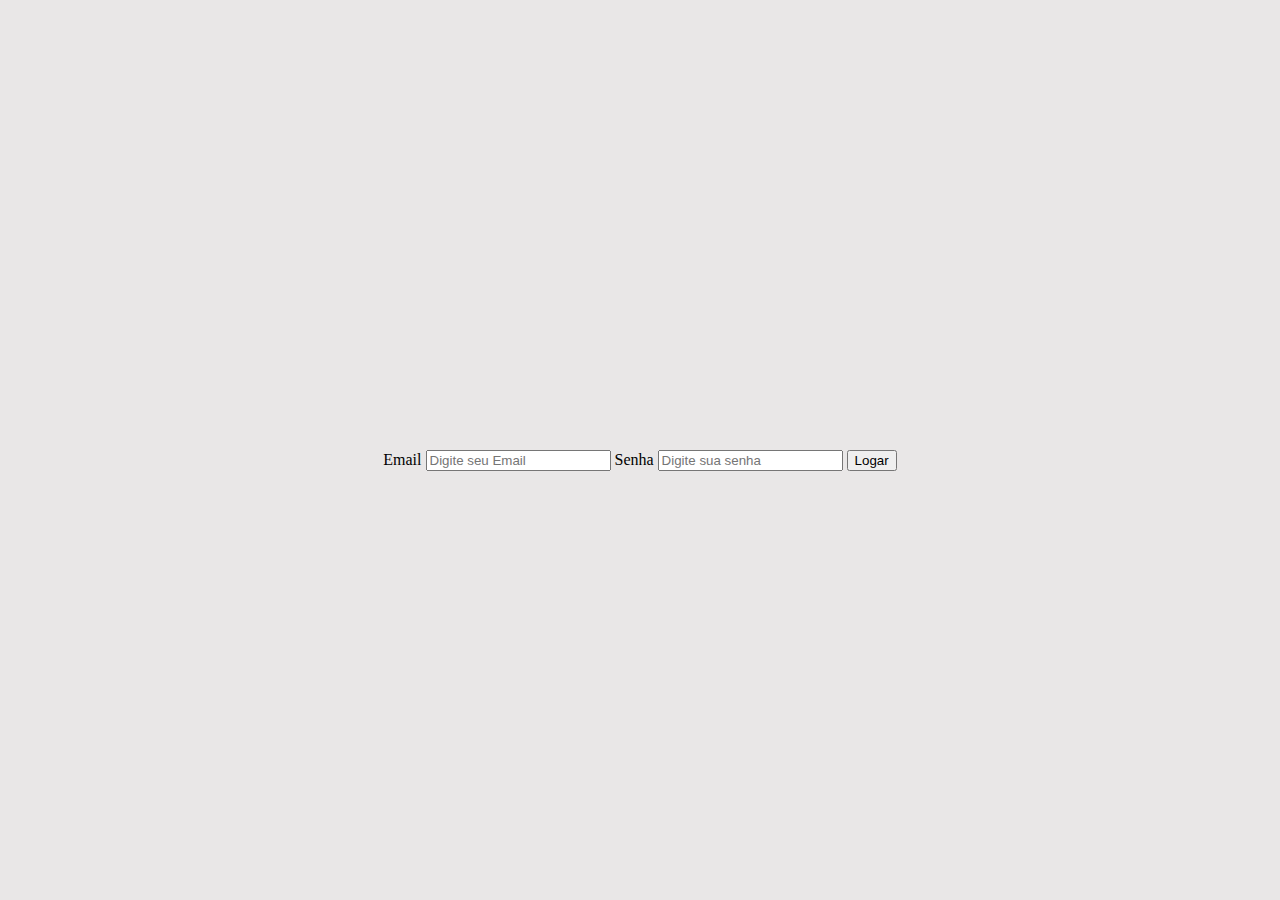
==== index.html @ 07dd8ae8 "craate html ccss and js" ====
<!DOCTYPE html>
<html lang="pt-Br">
<head>
    <meta charset="UTF-8">
    <meta name="viewport" content="width=device-width, initial-scale=1.0">
    <title>Tela login</title>
    <link rel="stylesheet" href="style.css">
    <script src="main.js"></script>
    <a href="https://supreme-engine-wp5pjxqw7vq29696-5500.app.github.dev/"></a>
<body>
    <!-- <header>Tela login</header> -->
    <main id="principal">
        <form>
            <div>
                <label for="email">Email</label>
                <input id="email" type="email" name="email" autocomplete="off" placeholder="Digite seu Email" required>

                <label for="senha">Senha</label>
                <input id="senha" type="password" placeholder="Digite sua senha" required>

                <button id="botao" type="submit" onchange="botaoLogar()">Logar</button>
            </div>
        </form>
    </main>
</body>
</html>
---- style.css ----
body {
    background-color: rgb(233, 231, 231);
}

main {
    text-align: center;
    margin-top: 450px;
}
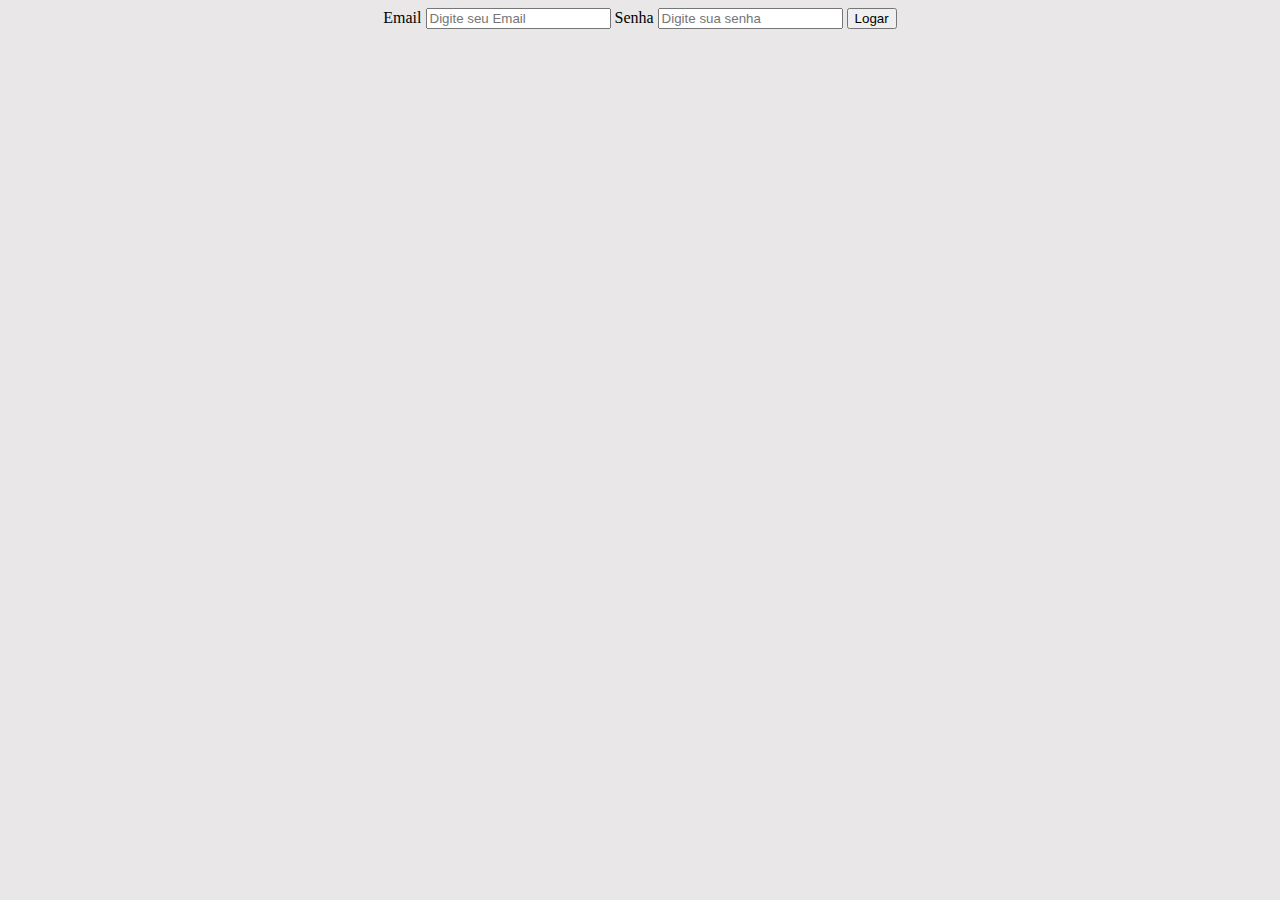
==== commit 99371918: "change css cod" ====
--- a/index.html
+++ b/index.html
@@ -10,7 +10,7 @@
 <body>
     <!-- <header>Tela login</header> -->
     <main id="principal">
-        <form>
+        <form class="container">
             <div>
                 <label for="email">Email</label>
                 <input id="email" type="email" name="email" autocomplete="off" placeholder="Digite seu Email" required>
--- a/style.css
+++ b/style.css
@@ -2,8 +2,9 @@
     background-color: rgb(233, 231, 231);
 }
 
-main {
-    text-align: center;
-    margin-top: 450px;
+.container {
+    display: flex;
+    justify-content: center;
+    align-items: center;
 }
 
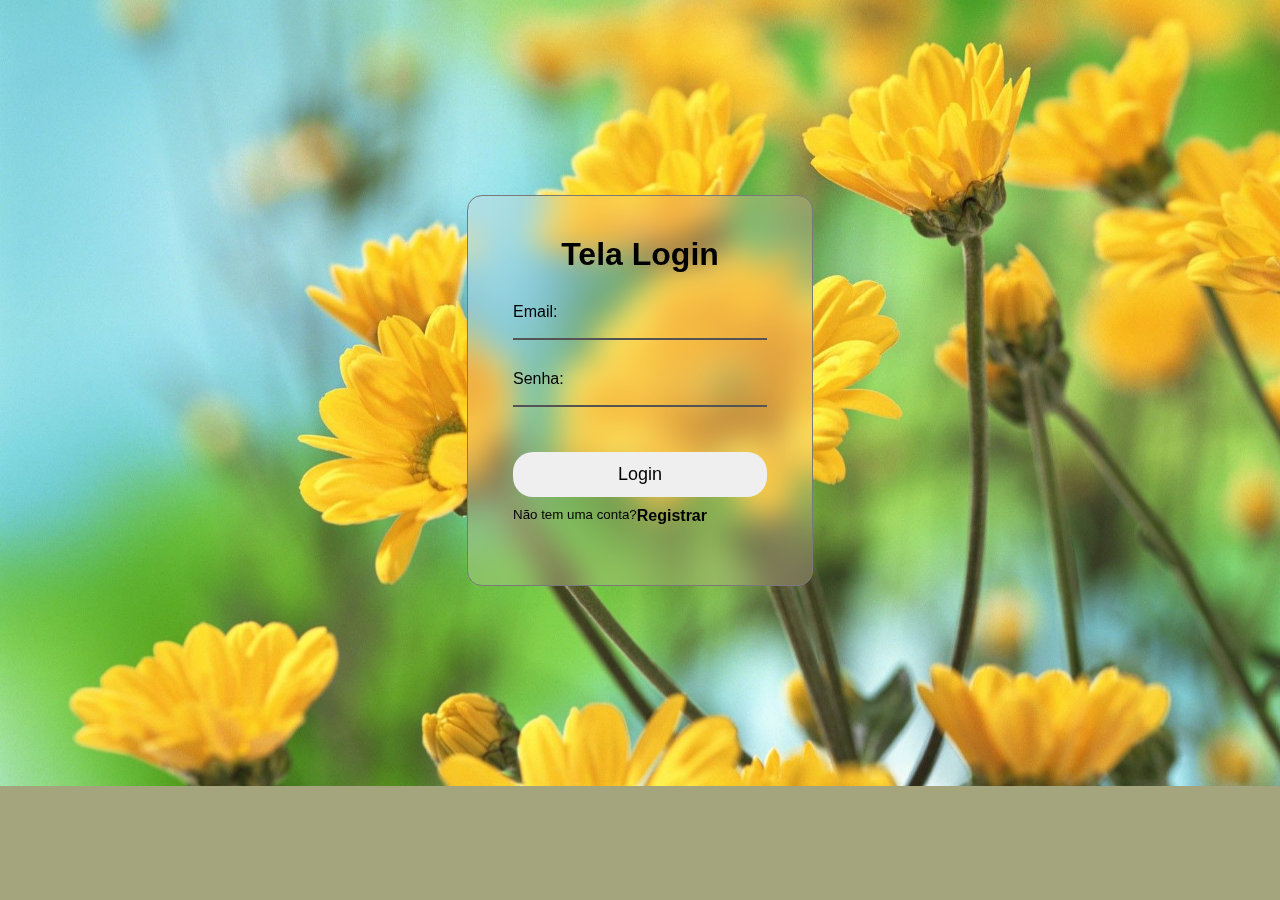
==== commit ec94a146: "upgrade css" ====
--- a/index.html
+++ b/index.html
@@ -6,21 +6,25 @@
     <title>Tela login</title>
     <link rel="stylesheet" href="style.css">
     <script src="main.js"></script>
-    <a href="https://supreme-engine-wp5pjxqw7vq29696-5500.app.github.dev/"></a>
+</head>
 <body>
-    <!-- <header>Tela login</header> -->
     <main id="principal">
-        <form class="container">
-            <div>
-                <label for="email">Email</label>
-                <input id="email" type="email" name="email" autocomplete="off" placeholder="Digite seu Email" required>
+        <form id="container" onsubmit="return botaoLogar()">
+            <h1 id="titleLogin">Tela Login</h1>
+            <div id="cimabaixo">
+                <label for="email">Email:</label>
+                <input id="email" type="email" name="email" autocomplete="off" required>
 
-                <label for="senha">Senha</label>
-                <input id="senha" type="password" placeholder="Digite sua senha" required>
+                <label for="senha">Senha:</label>
+                <input id="senha" type="password" required>
 
-                <button id="botao" type="submit" onchange="botaoLogar()">Logar</button>
+                <button id="botao" type="submit">Login</button>
+                <div class="mover">
+                <small>Não tem uma conta?</small>
+                <b>Registrar</b>
+                </div>
             </div>
         </form>
     </main>
 </body>
-</html>+</html>
--- a/style.css
+++ b/style.css
@@ -1,10 +1,72 @@
 body {
-    background-color: rgb(233, 231, 231);
+    background-color: rgb(164, 165, 125);
+    background-image: url("img1.jpeg");
+    background-repeat: no-repeat;
+    background-size: cover;
 }
 
-.container {
+#titleLogin {
+    text-align: center;
+    margin-bottom: 30px;
+    margin-top: 40px;
+}
+
+#cimabaixo {
+    display: flex;
+    flex-direction: column;
+}
+
+#email {
+    margin-bottom: 30px;
+    border-color: black;
+    border-left: 0;
+    border-right: 0;
+    border-top: 0;
+    background-color: transparent;
+    width: 250px;
+}
+
+#senha {
+    margin-bottom: 45px;
+    border-color: black;
+    border-left: 0;
+    border-right: 0;
+    border-top: 0;
+    background-color: transparent;
+    width: 250px;
+}
+
+#botao {
+    margin-bottom: 10px;
+    height: 5vh;
+    border-radius: 20px;
+    border-color: transparent;
+    font-size: 18px;
+}
+
+
+
+.mover{
+    display: flex;
+    float: right;
+}
+
+#principal {
     display: flex;
     justify-content: center;
     align-items: center;
+    height: 85vh;
+    padding-bottom: 5px;
 }
 
+#container {
+    font-family: 'Muli',sans-serif;
+    border: 1px solid rgb(0, 0, 0);
+    border-color: rgb(122, 120, 120);
+    border-radius: 15px;
+    padding-bottom: 60px;
+    padding-right: 45px;
+    padding-left: 45px;
+    backdrop-filter: blur(15px);
+    background: rgba(255, 212, 212, 0.2);
+}
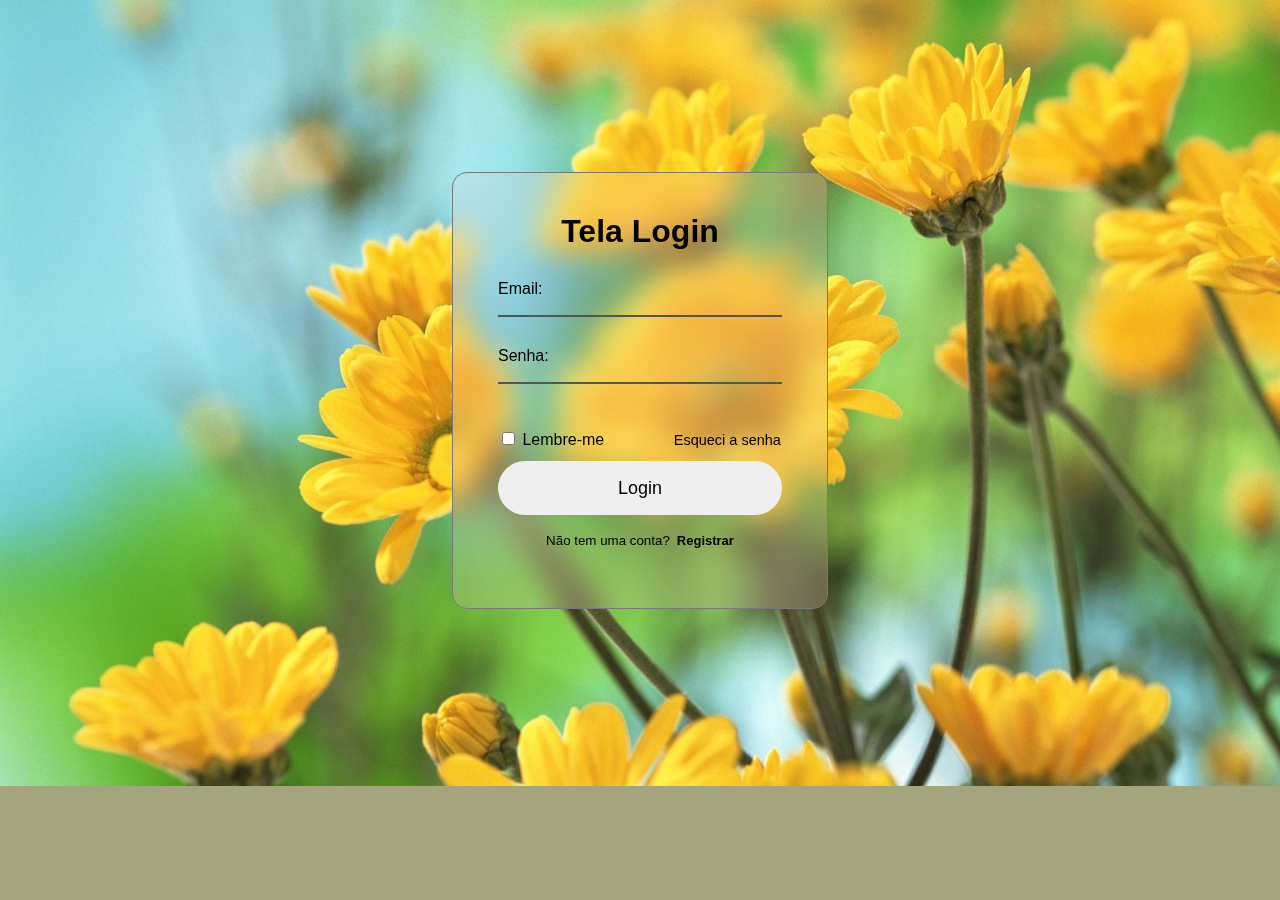
==== commit 61ffb156: "add checkbox" ====
--- a/index.html
+++ b/index.html
@@ -18,6 +18,12 @@
                 <label for="senha">Senha:</label>
                 <input id="senha" type="password" required>
 
+                <div id="checkboxx">
+                <input id="checkbox" type="checkbox">
+                <label for="checkbox">Lembre-me</label>
+                <small id="esqueciSenha">Esqueci a senha</small>
+                </div>
+
                 <button id="botao" type="submit">Login</button>
                 <div class="mover">
                 <small>Não tem uma conta?</small>
--- a/style.css
+++ b/style.css
@@ -23,7 +23,7 @@
     border-right: 0;
     border-top: 0;
     background-color: transparent;
-    width: 250px;
+    width: 280px;
 }
 
 #senha {
@@ -33,22 +33,38 @@
     border-right: 0;
     border-top: 0;
     background-color: transparent;
-    width: 250px;
+    width: 280px;
+}
+
+checkboxx{
+    display: flex;
+    float: right;
+    font-size: 50px;
+}
+
+#esqueciSenha {
+    font-size: 14.5px;
+    margin-left: 65px;
 }
 
 #botao {
-    margin-bottom: 10px;
-    height: 5vh;
-    border-radius: 20px;
+    margin-bottom: 18px;
+    margin-top: 12px;
+    height: 6vh;
+    border-radius: 40px;
     border-color: transparent;
     font-size: 18px;
 }
 
-
+b{
+    font-size: 13px;
+    margin-left: 7px;
+}
 
 .mover{
     display: flex;
     float: right;
+    justify-content: center;
 }
 
 #principal {
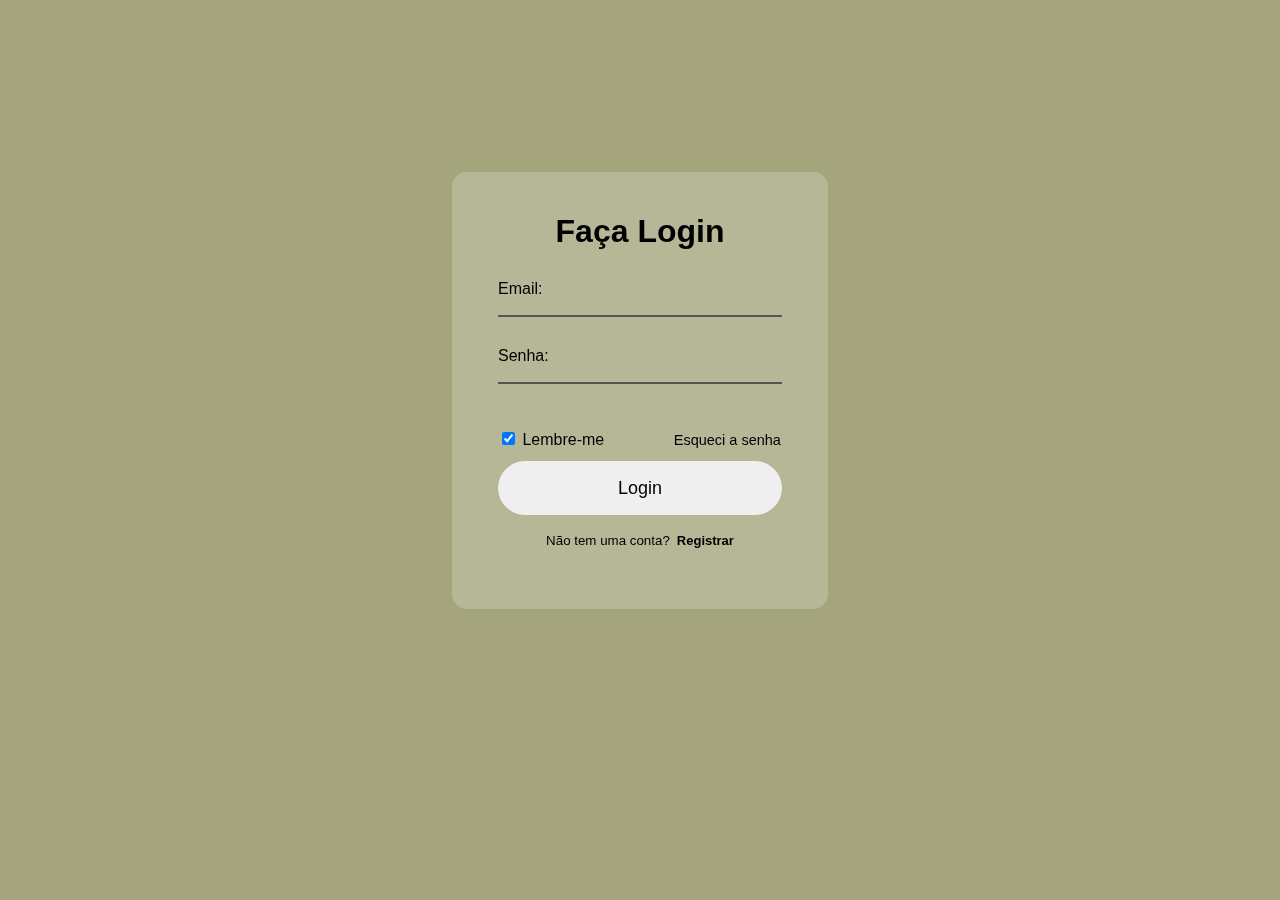
==== commit 78768051: "finish project" ====
--- a/index.html
+++ b/index.html
@@ -10,7 +10,7 @@
 <body>
     <main id="principal">
         <form id="container" onsubmit="return botaoLogar()">
-            <h1 id="titleLogin">Tela Login</h1>
+            <h1 id="titleLogin">Faça Login</h1>
             <div id="cimabaixo">
                 <label for="email">Email:</label>
                 <input id="email" type="email" name="email" autocomplete="off" required>
@@ -19,15 +19,15 @@
                 <input id="senha" type="password" required>
 
                 <div id="checkboxx">
-                <input id="checkbox" type="checkbox">
+                <input id="checkbox" type="checkbox" checked>
                 <label for="checkbox">Lembre-me</label>
-                <small id="esqueciSenha">Esqueci a senha</small>
+                <a href="#" id="esqueciSenha">Esqueci a senha</a>
                 </div>
 
                 <button id="botao" type="submit">Login</button>
                 <div class="mover">
                 <small>Não tem uma conta?</small>
-                <b>Registrar</b>
+                <a href="#" id="registrar" >Registrar</a>
                 </div>
             </div>
         </form>
--- a/style.css
+++ b/style.css
@@ -1,8 +1,8 @@
 body {
     background-color: rgb(164, 165, 125);
-    background-image: url("img1.jpeg");
+    background-image: url("img5.jpeg");
     background-repeat: no-repeat;
-    background-size: cover;
+    background-size: 138%;
 }
 
 #titleLogin {
@@ -18,7 +18,7 @@
 
 #email {
     margin-bottom: 30px;
-    border-color: black;
+    border-color: rgb(0, 0, 0);
     border-left: 0;
     border-right: 0;
     border-top: 0;
@@ -45,6 +45,8 @@
 #esqueciSenha {
     font-size: 14.5px;
     margin-left: 65px;
+    color: black;
+    text-decoration: none;
 }
 
 #botao {
@@ -56,9 +58,12 @@
     font-size: 18px;
 }
 
-b{
+#registrar{
     font-size: 13px;
     margin-left: 7px;
+    color: black;
+    text-decoration: none;
+    font-weight: bold;
 }
 
 .mover{
@@ -78,11 +83,11 @@
 #container {
     font-family: 'Muli',sans-serif;
     border: 1px solid rgb(0, 0, 0);
-    border-color: rgb(122, 120, 120);
+    border-color: transparent;
     border-radius: 15px;
     padding-bottom: 60px;
     padding-right: 45px;
     padding-left: 45px;
     backdrop-filter: blur(15px);
-    background: rgba(255, 212, 212, 0.2);
+    background: rgba(255, 255, 255, 0.2);
 }
